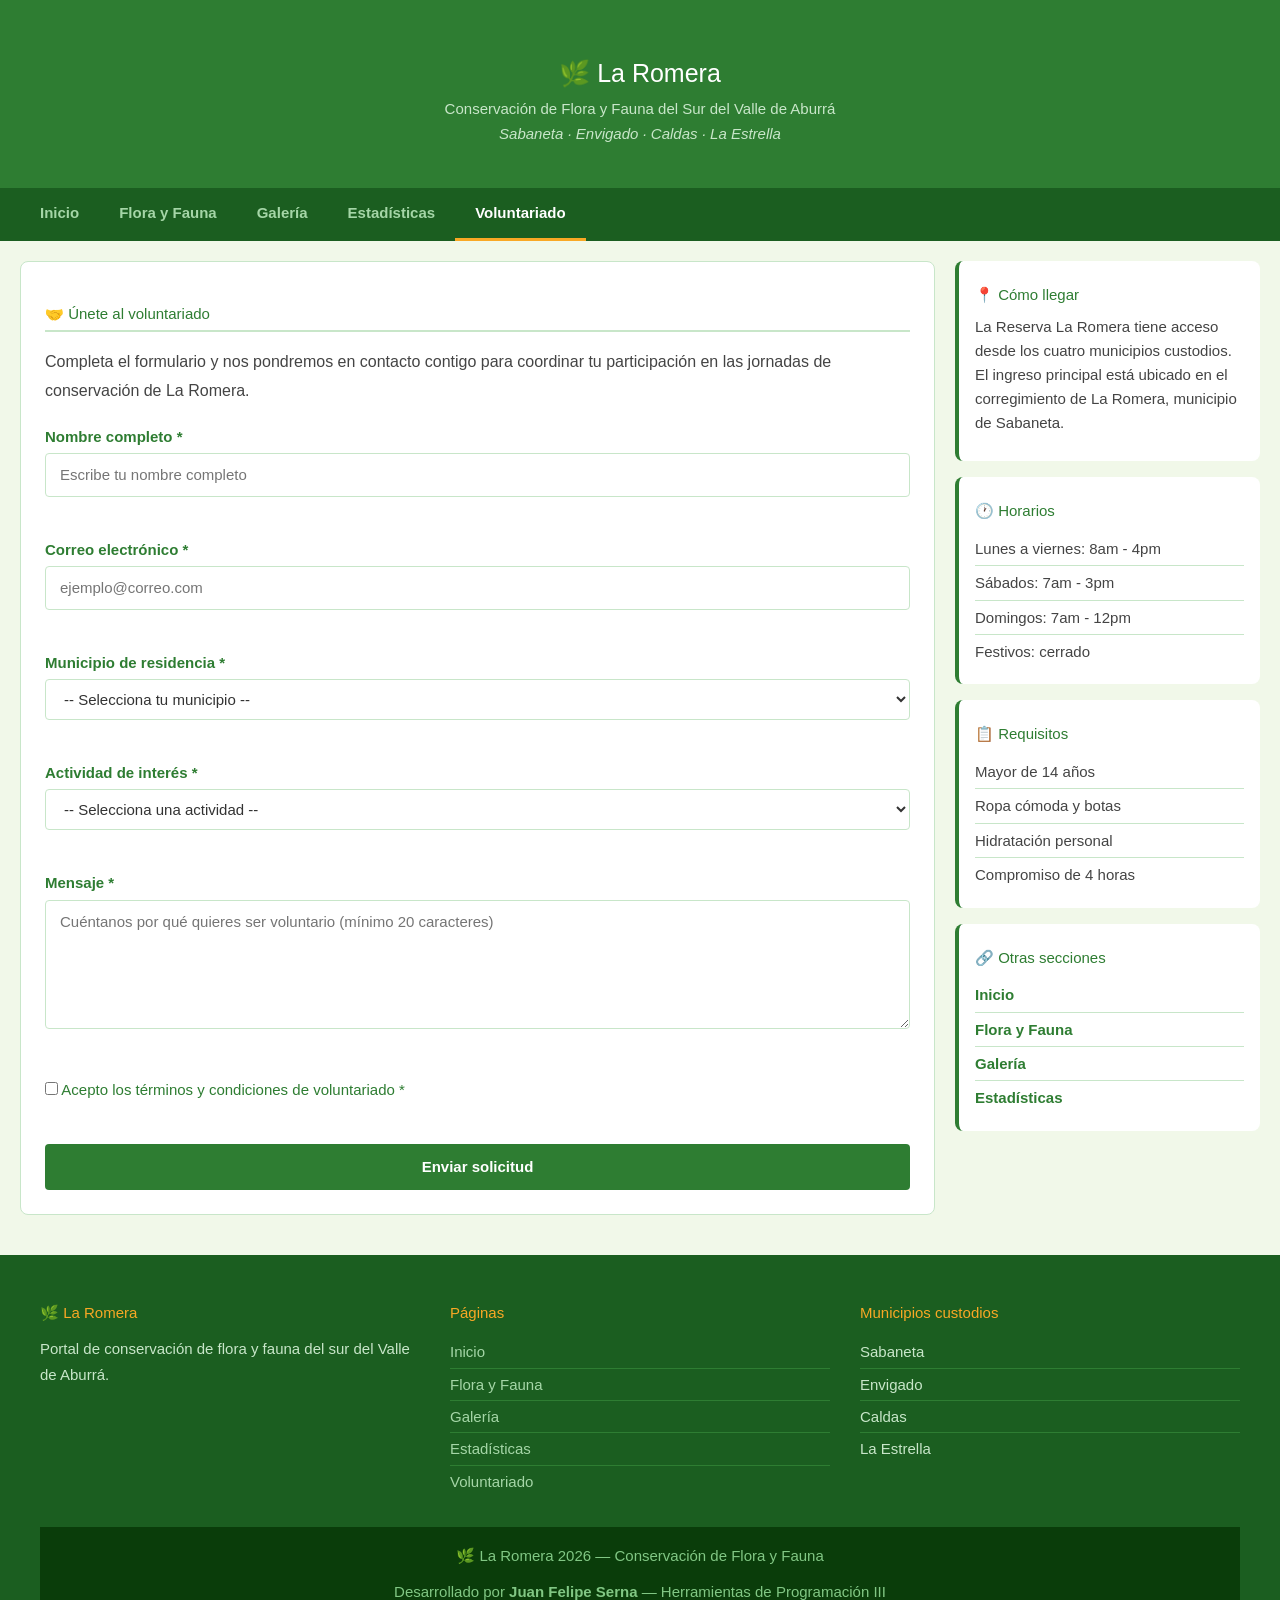
==== contacto.html @ dd30842b "Primera versión del portal" ====
<!DOCTYPE html>
<html lang="es">
<head>
    <meta charset="UTF-8">
    <meta name="viewport" content="width=device-width, initial-scale=1.0">
    <meta name="description" content="Contacto y voluntariado en la Reserva La Romera">
    <meta name="keywords" content="contacto, voluntariado, La Romera, conservación">
    <meta name="author" content="Juan Felipe Serna">
    <meta property="og:title" content="Voluntariado - La Romera">
    <meta property="og:description" content="Únete al voluntariado de conservación de La Romera">
    <title>La Romera - Voluntariado</title>
    <link rel="icon" href="img/favicon.png" type="image/x-icon">

    <link rel="stylesheet" href="https://maxcdn.bootstrapcdn.com/bootstrap/3.4.1/css/bootstrap.min.css">
    <link rel="stylesheet" href="css/style.css">
</head>
<body>

    <!-- HEADER -->
    <header class="encabezado">
        <h1>🌿 La Romera</h1>
        <p>Conservación de Flora y Fauna del Sur del Valle de Aburrá</p>
        <p><em>Sabaneta · Envigado · Caldas · La Estrella</em></p>
    </header>

    <!-- NAV -->
    <nav class="menu-principal">
        <a href="index.html">Inicio</a>
        <a href="informacion.html">Flora y Fauna</a>
        <a href="galeria.html">Galería</a>
        <a href="tabla.html">Estadísticas</a>
        <a href="contacto.html" class="activo">Voluntariado</a>
    </nav>

    <main>
        <div class="contenedor-principal">

            <section class="seccion-principal">
                <article class="articulo">
                    <h2>🤝 Únete al voluntariado</h2>
                    <p>Completa el formulario y nos pondremos
                    en contacto contigo para coordinar tu participación
                    en las jornadas de conservación de La Romera.</p>

                    <!-- Mensaje de éxito: oculto hasta que el formulario sea válido -->
                    <div id="mensaje-exito" class="mensaje-exito">
                        ✅ ¡Gracias! Tu solicitud fue enviada correctamente.
                        Pronto nos comunicaremos contigo.
                    </div>

                    <form id="formulario-contacto" class="formulario" novalidate>

                        <!-- Campo nombre -->
                        <div class="campo-grupo">
                            <label for="nombre">Nombre completo *</label>
                            <input type="text"
                                   id="nombre"
                                   name="nombre"
                                   placeholder="Escribe tu nombre completo">
                            <span class="mensaje-error" id="error-nombre"></span>
                        </div>

                        <!-- Campo email -->
                        <div class="campo-grupo">
                            <label for="email">Correo electrónico *</label>
                            <input type="email"
                                   id="email"
                                   name="email"
                                   placeholder="ejemplo@correo.com">
                            <span class="mensaje-error" id="error-email"></span>
                        </div>

                        <!-- Campo select -->
                        <div class="campo-grupo">
                            <label for="municipio">Municipio de residencia *</label>
                            <select id="municipio" name="municipio">
                                <option value="">-- Selecciona tu municipio --</option>
                                <option value="sabaneta">Sabaneta</option>
                                <option value="envigado">Envigado</option>
                                <option value="caldas">Caldas</option>
                                <option value="la-estrella">La Estrella</option>
                                <option value="otro">Otro municipio</option>
                            </select>
                            <span class="mensaje-error" id="error-municipio"></span>
                        </div>

                        <!-- Campo select actividad -->
                        <div class="campo-grupo">
                            <label for="actividad">Actividad de interés *</label>
                            <select id="actividad" name="actividad">
                                <option value="">-- Selecciona una actividad --</option>
                                <option value="reforestacion">Reforestación</option>
                                <option value="senderos">Limpieza de senderos</option>
                                <option value="fauna">Monitoreo de fauna</option>
                                <option value="educacion">Educación ambiental</option>
                            </select>
                            <span class="mensaje-error" id="error-actividad"></span>
                        </div>

                        <!-- Campo mensaje -->
                        <div class="campo-grupo">
                            <label for="mensaje">Mensaje *</label>
                            <textarea id="mensaje"
                                      name="mensaje"
                                      rows="5"
                                      placeholder="Cuéntanos por qué quieres ser voluntario (mínimo 20 caracteres)"></textarea>
                            <span class="mensaje-error" id="error-mensaje"></span>
                        </div>

                        <!-- Checkbox -->
                        <div class="campo-grupo">
                            <label class="label-checkbox">
                                <input type="checkbox" id="terminos" name="terminos">
                                Acepto los términos y condiciones de voluntariado *
                            </label>
                            <span class="mensaje-error" id="error-terminos"></span>
                        </div>

                        <button type="button" id="btn-enviar" class="btn-formulario">
                            Enviar solicitud
                        </button>

                    </form>
                </article>
            </section>

            <aside class="barra-lateral">
                <div class="aside-bloque">
                    <h4>📍 Cómo llegar</h4>
                    <p style="font-size:1.5rem; color:#444444; line-height:1.6;">
                        La Reserva La Romera tiene acceso
                        desde los cuatro municipios custodios.
                        El ingreso principal está ubicado en
                        el corregimiento de La Romera,
                        municipio de Sabaneta.
                    </p>
                </div>

                <div class="aside-bloque">
                    <h4>🕐 Horarios</h4>
                    <ul>
                        <li>Lunes a viernes: 8am - 4pm</li>
                        <li>Sábados: 7am - 3pm</li>
                        <li>Domingos: 7am - 12pm</li>
                        <li>Festivos: cerrado</li>
                    </ul>
                </div>

                <div class="aside-bloque">
                    <h4>📋 Requisitos</h4>
                    <ul>
                        <li>Mayor de 14 años</li>
                        <li>Ropa cómoda y botas</li>
                        <li>Hidratación personal</li>
                        <li>Compromiso de 4 horas</li>
                    </ul>
                </div>

                <div class="aside-bloque">
                    <h4>🔗 Otras secciones</h4>
                    <ul>
                        <li><a href="index.html">Inicio</a></li>
                        <li><a href="informacion.html">Flora y Fauna</a></li>
                        <li><a href="galeria.html">Galería</a></li>
                        <li><a href="tabla.html">Estadísticas</a></li>
                    </ul>
                </div>
            </aside>

        </div>
    </main>

    <footer class="pie-pagina">
        <div class="row">
            <div class="col-sm-4">
                <h4>🌿 La Romera</h4>
                <p>Portal de conservación de flora y fauna
                del sur del Valle de Aburrá.</p>
            </div>
            <div class="col-sm-4">
                <h4>Páginas</h4>
                <ul>
                    <li><a href="index.html">Inicio</a></li>
                    <li><a href="informacion.html">Flora y Fauna</a></li>
                    <li><a href="galeria.html">Galería</a></li>
                    <li><a href="tabla.html">Estadísticas</a></li>
                    <li><a href="contacto.html">Voluntariado</a></li>
                </ul>
            </div>
            <div class="col-sm-4">
                <h4>Municipios custodios</h4>
                <ul>
                    <li>Sabaneta</li>
                    <li>Envigado</li>
                    <li>Caldas</li>
                    <li>La Estrella</li>
                </ul>
            </div>
        </div>
        <div class="pie-inferior">
            <p>🌿 La Romera 2026 — Conservación de Flora y Fauna</p>
            <p>Desarrollado por <strong>Juan Felipe Serna</strong> — Herramientas de Programación III</p>
        </div>
    </footer>

    <script src="https://maxcdn.bootstrapcdn.com/bootstrap/3.4.1/js/bootstrap.min.js"></script>
    <script src="js/script.js"></script>
</body>
</html>
---- css/style.css ----
/* ================================================
   RESET: limpia márgenes por defecto del navegador
================================================ */
* {
    margin: 0;
    padding: 0;
    box-sizing: border-box;
}

body {
    font-family: Arial, sans-serif;
    font-size: 16px;
    color: #333333;
    background-color: #f1f8e9;
}

/* ================================================
   HEADER
================================================ */
.encabezado {
    background-color: #2e7d32;
    color: #ffffff;
    text-align: center;
    padding: 40px 20px;
}

.encabezado h1 {
    font-size: 2.5rem;
    margin-bottom: 10px;
}

.encabezado p {
    font-size: 1.5rem;
    color: #c8e6c9;
    margin: 4px 0;
}

/* ================================================
   NAV
================================================ */
.menu-principal {
    background-color: #1b5e20;
    display: flex;
    padding: 0 20px;
}

.menu-principal a {
    color: #a5d6a7;
    text-decoration: none;
    padding: 14px 20px;
    font-weight: 600;
    font-size: 1.5rem;
    border-bottom: 3px solid transparent;
}

.menu-principal a:hover,
.menu-principal a.activo {
    color: #ffffff;
    border-bottom: 3px solid #f9a825;
}

/* ================================================
   BANNER
================================================ */
.banner {
    background-color: #388e3c;
    color: #ffffff;
    text-align: center;
    padding: 60px 20px;
}

.banner h2 {
    font-size: 1.5rem;
    margin-bottom: 15px;
}

.banner p {
    font-size: 1.5rem;
    color: #c8e6c9;
    margin-bottom: 25px;
    max-width: 650px;
    margin-left: auto;
    margin-right: auto;
}

.btn-principal {
    background-color: #f9a825;
    color: #1b1b1b;
    text-decoration: none;
    padding: 12px 28px;
    border-radius: 4px;
    font-weight: bold;
}

.btn-principal:hover {
    background-color: #f57f17;
    color: #ffffff;
}

/* ================================================
   CONTENEDOR PRINCIPAL
================================================ */
.contenedor-principal {
    display: flex;
    gap: 20px;
    padding: 20px;
    align-items: flex-start;
}

/* ================================================
   SECTION: ocupa 3/4 del ancho
================================================ */
.seccion-principal {
    flex: 3;
    display: flex;
    flex-direction: column;
    gap: 20px;
}

/* ================================================
   ARTICLE: cada bloque de contenido
================================================ */
.articulo {
    background-color: #ffffff;
    border: 1px solid #c8e6c9;
    border-radius: 8px;
    padding: 24px;
}

.articulo h2 {
    color: #2e7d32;
    font-size: 1.5rem;
    margin-bottom: 16px;
    padding-bottom: 8px;
    border-bottom: 2px solid #c8e6c9;
}

.articulo p {
    color: #444444;
    line-height: 1.8;
    margin-bottom: 12px;
}

/* ================================================
   ASIDE: barra lateral, ocupa 1/4 del ancho
================================================ */
.barra-lateral {
    flex: 1;
    display: flex;
    flex-direction: column;
    gap: 16px;
}

.aside-bloque {
    background-color: #ffffff;
    border-left: 4px solid #2e7d32;
    border-radius: 8px;
    padding: 16px;
}

.aside-bloque h4 {
    color: #2e7d32;
    font-size: 1.5rem;
    margin-bottom: 12px;
}

.aside-bloque ul {
    list-style: none;
    padding: 0;
    margin: 0;
}

.aside-bloque ul li {
    color: #444444;
    font-size: 1.5rem;
    padding: 6px 0;
    border-bottom: 1px solid #c8e6c9;
}

.aside-bloque ul li:last-child {
    border-bottom: none;
}

.aside-bloque ul li a {
    color: #2e7d32;
    text-decoration: none;
    font-weight: 600;
}

.aside-bloque ul li a:hover {
    color: #f9a825;
}

/* ================================================
   TARJETAS
================================================ */
.tarjeta {
    background-color: #ffffff;
    border: 1px solid #c8e6c9;
    border-radius: 8px;
    margin-bottom: 20px;
    overflow: hidden;
}

.tarjeta img {
    width: 100%;
    height: 160px;
    object-fit: cover;
}

.tarjeta-contenido {
    padding: 14px;
}

.tarjeta-contenido h3 {
    color: #2e7d32;
    font-size: 1.5rem;
    margin-bottom: 8px;
}

.tarjeta-contenido p {
    color: #555555;
    font-size: 1.5rem;
    line-height: 1.6;
    margin-bottom: 12px;
}

.btn-tarjeta {
    display: inline-block;
    background-color: #2e7d32;
    color: #ffffff;
    text-decoration: none;
    padding: 7px 16px;
    border-radius: 4px;
    font-size: 1.5rem;
    font-weight: bold;
}

.btn-tarjeta:hover {
    background-color: #1b5e20;
    color: #f9a825;
}

/* ================================================
   FOOTER
================================================ */
.pie-pagina {
    background-color: #1b5e20;
    color: #c8e6c9;
    padding: 40px 40px 0 40px;
    margin-top: 20px;
}

.pie-pagina h4 {
    color: #f9a825;
    font-size: 1.5rem;
    margin-bottom: 15px;
}

.pie-pagina p {
    font-size: 1.5rem;
    line-height: 1.7;
}

.pie-pagina ul {
    list-style: none;
    padding: 0;
    margin: 0;
}

.pie-pagina ul li {
    padding: 5px 0;
    font-size: 1.5rem;
    border-bottom: 1px solid #2e7d32;
}

.pie-pagina ul li:last-child {
    border-bottom: none;
}

.pie-pagina ul li a {
    color: #a5d6a7;
    text-decoration: none;
}

.pie-pagina ul li a:hover {
    color: #f9a825;
}

.pie-inferior {
    background-color: #0a3d0a;
    text-align: center;
    padding: 16px;
    margin-top: 30px;
    color: #81c784;
    font-size: 0.85rem;
}

/* ================================================
   IMAGEN DENTRO DE ARTICLE
================================================ */
.img-articulo {
    width: 100%;
    height: 220px;
    object-fit: cover;
    border-radius: 6px;
    margin-bottom: 16px;
    border: 2px solid #c8e6c9;
}

/* ================================================
   FIGURA DE GALERÍA - Imagen con pie de foto
================================================ */
.figura-galeria {
    margin-bottom: 20px;
    border-radius: 8px;
    overflow: hidden;
    border: 1px solid #c8e6c9;
    background-color: #ffffff;
}

.figura-galeria img {
    width: 100%;
    height: 180px;
    object-fit: cover;
    display: block;
}

.figura-galeria figcaption {
    text-align: center;
    padding: 8px;
    font-size: 1.5rem;
    color: #555555;
    background-color: #f1f8e9;
    border-top: 1px solid #c8e6c9;
}

/* ================================================
   CONTENEDOR DE VIDEO
================================================ */
.contenedor-video {
    position: relative;
    padding-bottom: 56.25%;
    height: 0;
    overflow: hidden;
    border-radius: 8px;
    border: 2px solid #c8e6c9;
    margin-top: 16px;
}

.contenedor-video iframe {
    position: absolute;
    top: 0;
    left: 0;
    width: 100%;
    height: 100%;
}

/* ================================================
   TABLA DE DATOS
================================================ */
.tabla-datos {
    width: 100%;
    border-collapse: collapse;
    margin-top: 16px;
    font-size: 1.5rem;
}

.tabla-datos th {
    background-color: #2e7d32;
    color: #ffffff;
    padding: 12px 16px;
    text-align: left;
}

.tabla-datos td {
    padding: 10px 16px;
    border-bottom: 1px solid #c8e6c9;
    color: #444444;
}

/* Filas alternas con color diferente */
.tabla-datos tbody tr:nth-child(even) {
    background-color: #f1f8e9;
}

.tabla-datos tbody tr:hover {
    background-color: #c8e6c9;
}

.tabla-datos tfoot td {
    background-color: #1b5e20;
    color: #ffffff;
    font-weight: bold;
    padding: 12px 16px;
}

/* ================================================
   FORMULARIO
================================================ */
.formulario {
    margin-top: 20px;
}

.campo-grupo {
    margin-bottom: 20px;
}

.campo-grupo label {
    display: block;
    font-weight: bold;
    color: #2e7d32;
    margin-bottom: 6px;
    font-size: 1.5rem;
}

.campo-grupo input,
.campo-grupo select,
.campo-grupo textarea {
    width: 100%;
    padding: 10px 14px;
    border: 1px solid #c8e6c9;
    border-radius: 4px;
    font-size: 1.5rem;
    color: #333333;
    background-color: #ffffff;
}

.campo-grupo input:focus,
.campo-grupo select:focus,
.campo-grupo textarea:focus {
    border-color: #2e7d32;
    outline: none;
    box-shadow: 0 0 0 3px rgba(46,125,50,0.15);
}

/* Checkbox */
.label-checkbox {
    display: flex;
    align-items: center;
    gap: 10px;
    font-weight: normal !important;
    cursor: pointer;
}

.label-checkbox input {
    width: auto !important;
}

/* Mensajes de error */
.mensaje-error {
    display: block;
    color: #c62828;
    font-size: 1.5rem;
    margin-top: 4px;
    min-height: 18px;
}

/* Mensaje de éxito */
.mensaje-exito {
    background-color: #e8f5e9;
    border: 1px solid #2e7d32;
    border-left: 4px solid #2e7d32;
    color: #1b5e20;
    padding: 14px;
    border-radius: 4px;
    margin-bottom: 20px;
    display: none;
}

/* Botón enviar */
.btn-formulario {
    background-color: #2e7d32;
    color: #ffffff;
    border: none;
    padding: 12px 30px;
    border-radius: 4px;
    font-size: 1.5rem;
    font-weight: bold;
    cursor: pointer;
    width: 100%;
}

.btn-formulario:hover {
    background-color: #1b5e20;
}

/* Campo con error */
.campo-error {
    border-color: #c62828 !important;
}
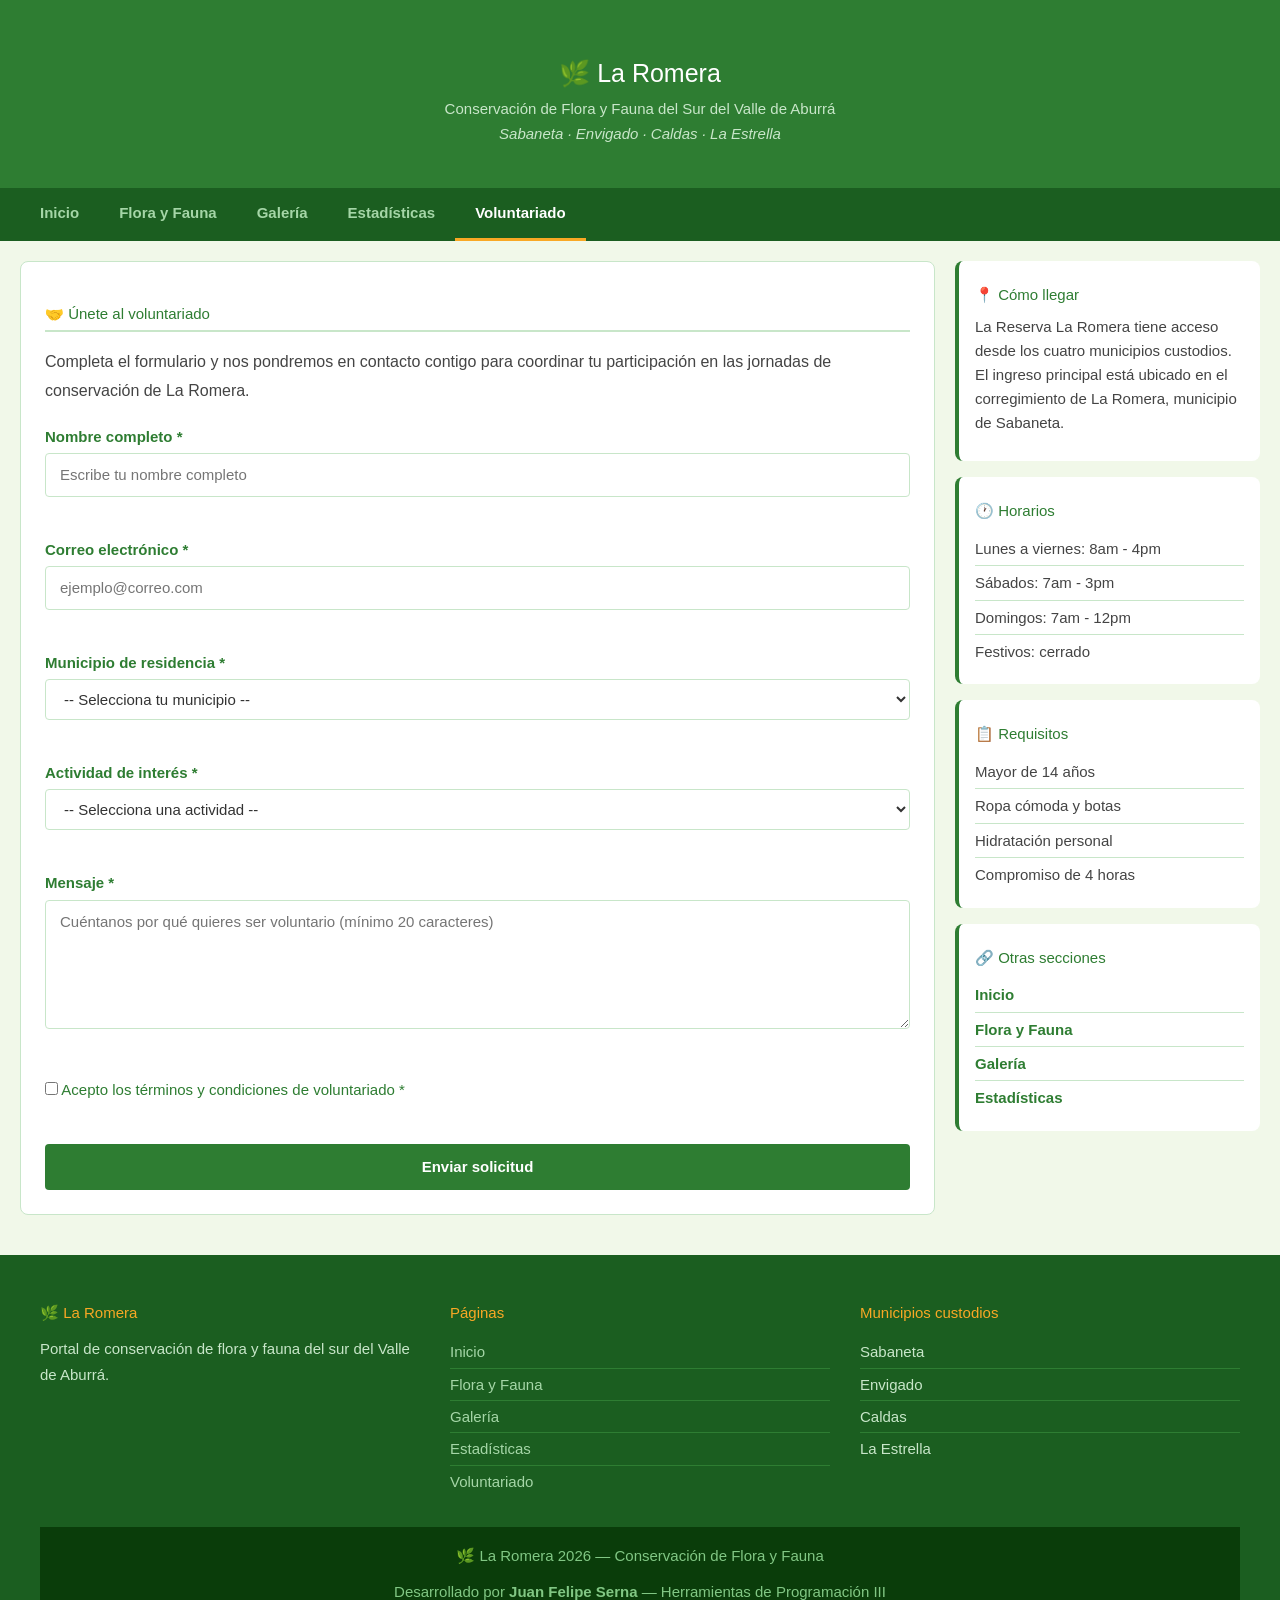
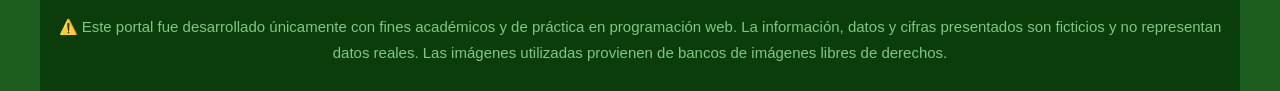
==== commit 744a2f52: "Fix HTML formatting and add disclaimer" ====
--- a/contacto.html
+++ b/contacto.html
@@ -200,10 +200,11 @@
         <div class="pie-inferior">
             <p>🌿 La Romera 2026 — Conservación de Flora y Fauna</p>
             <p>Desarrollado por <strong>Juan Felipe Serna</strong> — Herramientas de Programación III</p>
+            <p class="disclaimer">⚠️ Este portal fue desarrollado únicamente con fines académicos y de práctica en programación web. La información, datos y cifras presentados son ficticios y no representan datos reales. Las imágenes utilizadas provienen de bancos de imágenes libres de derechos.</p>
         </div>
     </footer>
 
     <script src="https://maxcdn.bootstrapcdn.com/bootstrap/3.4.1/js/bootstrap.min.js"></script>
     <script src="js/script.js"></script>
 </body>
-</html>+</html>
--- a/css/style.css
+++ b/css/style.css
@@ -1,5 +1,5 @@
 /* ================================================
-   RESET: limpia márgenes por defecto del navegador
+   RESET
 ================================================ */
 * {
     margin: 0;
@@ -108,7 +108,7 @@
 }
 
 /* ================================================
-   SECTION: ocupa 3/4 del ancho
+   SECTION
 ================================================ */
 .seccion-principal {
     flex: 3;
@@ -118,7 +118,7 @@
 }
 
 /* ================================================
-   ARTICLE: cada bloque de contenido
+   ARTICLE
 ================================================ */
 .articulo {
     background-color: #ffffff;
@@ -309,7 +309,7 @@
 }
 
 /* ================================================
-   FIGURA DE GALERÍA - Imagen con pie de foto
+   FIGURA DE GALERÍA
 ================================================ */
 .figura-galeria {
     margin-bottom: 20px;
@@ -488,4 +488,54 @@
 /* Campo con error */
 .campo-error {
     border-color: #c62828 !important;
-}+}
+
+/* ================================================
+   LIGHTBOX
+================================================ */
+.lightbox {
+    display: none;
+    position: fixed;
+    top: 0;
+    left: 0;
+    width: 100%;
+    height: 100%;
+    background-color: rgba(0, 0, 0, 0.85);
+    z-index: 9999;
+    justify-content: center;
+    align-items: center;
+    flex-direction: column;
+}
+
+.lightbox-imagen {
+    max-width: 80%;
+    max-height: 75vh;
+    border-radius: 8px;
+    border: 3px solid #ffffff;
+}
+
+.lightbox-cerrar {
+    position: absolute;
+    top: 20px;
+    right: 30px;
+    color: #ffffff;
+    font-size: 2rem;
+    cursor: pointer;
+    font-weight: bold;
+}
+
+.lightbox-cerrar:hover {
+    color: #f9a825;
+}
+
+.lightbox-caption {
+    color: #ffffff;
+    margin-top: 14px;
+    font-size: 1rem;
+    text-align: center;
+}
+
+/* Cursor pointer en imágenes de galería */
+.figura-galeria img {
+    cursor: pointer;
+}
